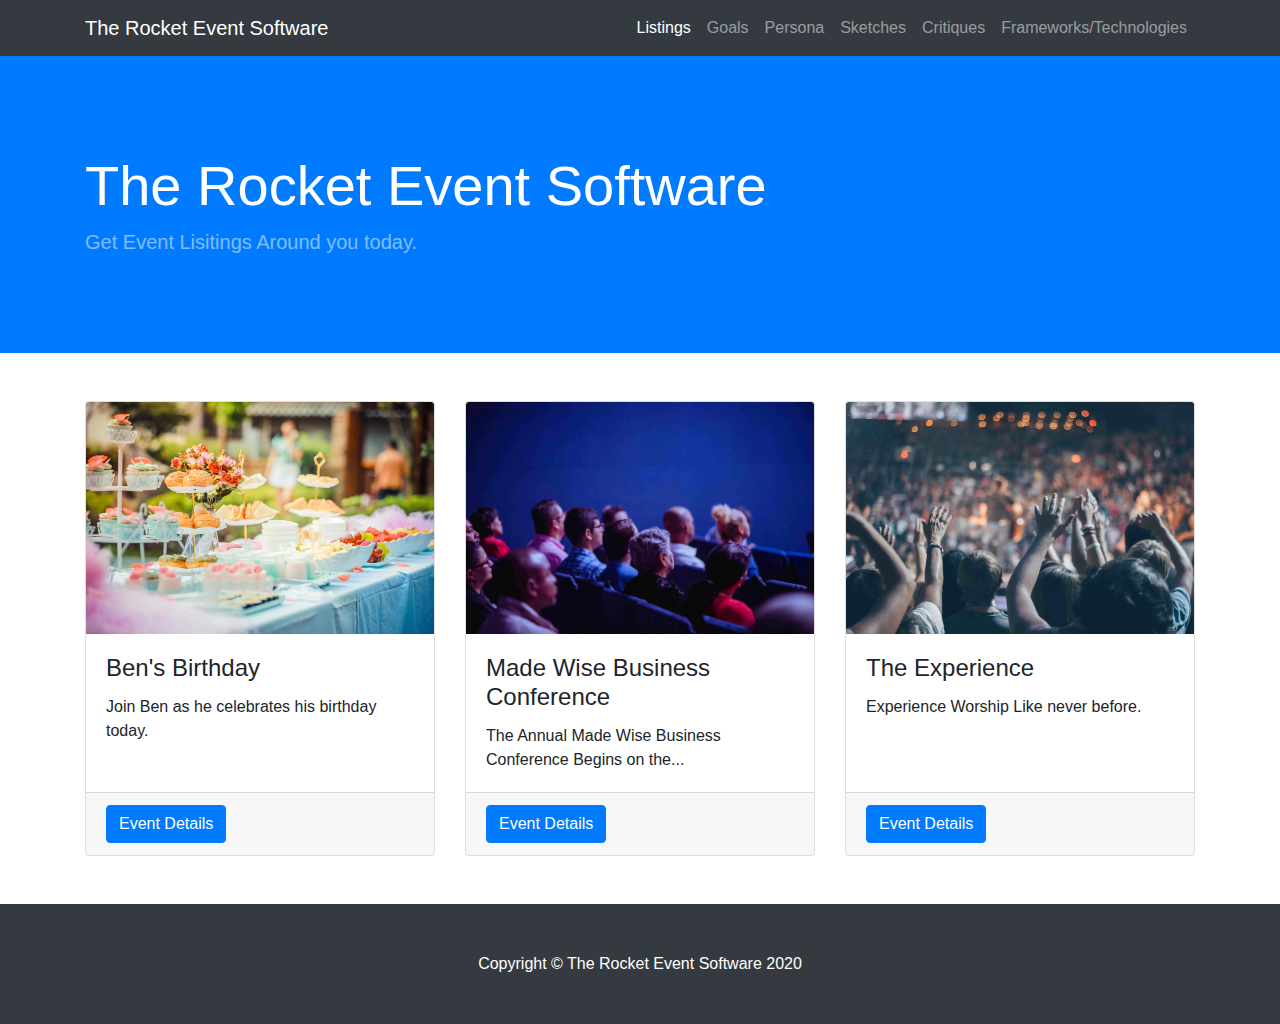
==== index.html @ 5c342f7d "Code Base chore(Rocket Event Software)" ====
<!DOCTYPE html>
<html lang="en">

<head>

  <meta charset="utf-8">
  <meta name="viewport" content="width=device-width, initial-scale=1, shrink-to-fit=no">
  <meta name="description" content="">
  <meta name="author" content="">

  <title>
    The Rocket Event Software
  </title>

  <!-- Bootstrap core CSS -->
  <link href="vendor/bootstrap/css/bootstrap.min.css" rel="stylesheet">

  <!-- Custom styles for this template -->
  <link href="css/frontpage.css" rel="stylesheet">

</head>

<body>

  <!-- Navigation -->
  <nav class="navbar navbar-expand-lg navbar-dark bg-dark fixed-top">
    <div class="container">
      <a class="navbar-brand" href="index.html">The Rocket Event Software</a>
      <button class="navbar-toggler" type="button" data-toggle="collapse" data-target="#navbarResponsive" aria-controls="navbarResponsive" aria-expanded="false" aria-label="Toggle navigation">
        <span class="navbar-toggler-icon"></span>
      </button>
      <div class="collapse navbar-collapse" id="navbarResponsive">
        <ul class="navbar-nav ml-auto">
          <li class="nav-item active">
            <a class="nav-link" href="index.html">Listings
              <span class="sr-only">(current)</span>
            </a>
          </li>
          <li class="nav-item">
            <a class="nav-link" href="goals.html">Goals</a>
          </li>
          <li class="nav-item">
            <a class="nav-link" href="persona.html">Persona</a>
          </li>
          <li class="nav-item">
            <a class="nav-link" href="sketches.html">Sketches</a>
          </li>
          <li class="nav-item">
            <a class="nav-link" href="critique.html">Critiques</a>
          </li>
          <li class="nav-item">
            <a class="nav-link" href="frameworks.html">Frameworks/Technologies</a>
          </li>
        </ul>
      </div>
    </div>
  </nav>

  <!-- Header -->
  <header class="bg-primary py-5 mb-5">
    <div class="container h-100">
      <div class="row h-100 align-items-center">
        <div class="col-lg-12">
          <h1 class="display-4 text-white mt-5 mb-2">The Rocket Event Software</h1>
          <p class="lead mb-5 text-white-50">Get Event Lisitings Around you today.</p>
        </div>
      </div>
    </div>
  </header>

  <!-- Page Content -->
  <div class="container">

    <div class="row">
      <div class="col-md-4 mb-5">
        <div class="card h-100">
          <img class="card-img-top" src="images/events/001.jpg" alt="">
          <div class="card-body">
            <h4 class="card-title">Ben's Birthday</h4>
            <p class="card-text">Join Ben as he celebrates his birthday today.</p>
          </div>
          <div class="card-footer">
            <a href="event1.html" class="btn btn-primary">Event Details</a>
          </div>
        </div>
      </div>
      <div class="col-md-4 mb-5">
        <div class="card h-100">
          <img class="card-img-top" src="images/events/002.jpg" alt="">
          <div class="card-body">
            <h4 class="card-title">Made Wise Business Conference</h4>
            <p class="card-text">The Annual Made Wise Business Conference Begins on the...</p>
          </div>
          <div class="card-footer">
            <a href="event2.html" class="btn btn-primary">Event Details</a>
          </div>
        </div>
      </div>
      <div class="col-md-4 mb-5">
        <div class="card h-100">
          <img class="card-img-top" src="images/events/003.jpg" alt="">
          <div class="card-body">
            <h4 class="card-title">The Experience</h4>
            <p class="card-text">Experience Worship Like never before.</p>
          </div>
          <div class="card-footer">
            <a href="event3.html" class="btn btn-primary">Event Details</a>
          </div>
        </div>
      </div>
    </div>
    <!-- /.row -->

  </div>
  <!-- /.container -->

  <!-- Footer -->
  <footer class="py-5 bg-dark">
    <div class="container">
      <p class="m-0 text-center text-white">Copyright &copy; The Rocket Event Software 2020</p>
    </div>
    <!-- /.container -->
  </footer>

  <!-- Bootstrap core JavaScript -->
  <script src="vendor/jquery/jquery.min.js"></script>
  <script src="vendor/bootstrap/js/bootstrap.bundle.min.js"></script>

</body>

</html>
---- css/frontpage.css ----
body {
  padding-top: 56px;
}
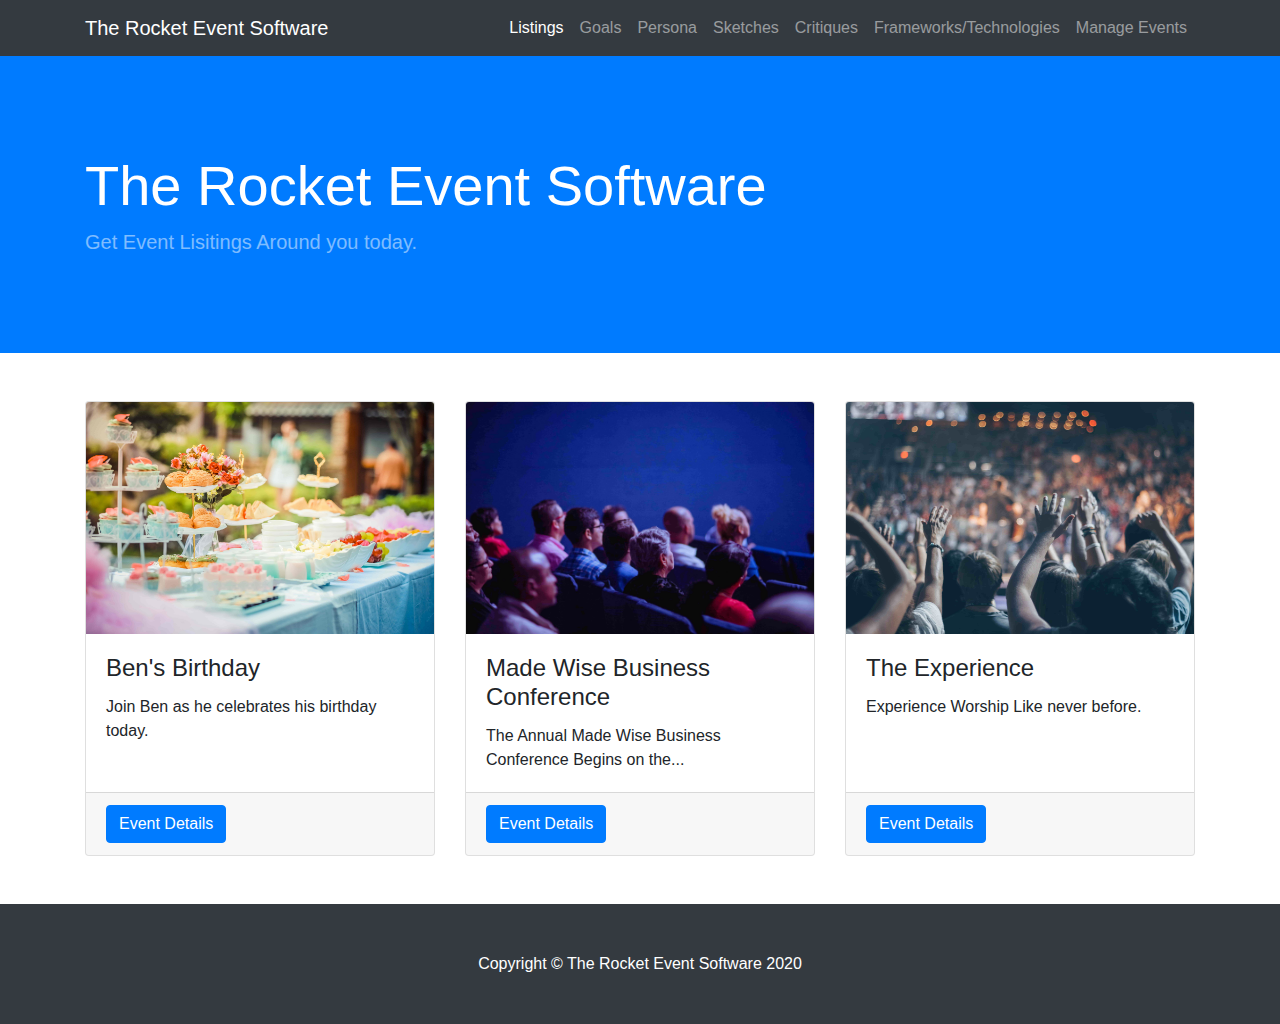
==== commit bc90c08d: "chore(Added Manger.html)" ====
--- a/index.html
+++ b/index.html
@@ -26,7 +26,8 @@
   <nav class="navbar navbar-expand-lg navbar-dark bg-dark fixed-top">
     <div class="container">
       <a class="navbar-brand" href="index.html">The Rocket Event Software</a>
-      <button class="navbar-toggler" type="button" data-toggle="collapse" data-target="#navbarResponsive" aria-controls="navbarResponsive" aria-expanded="false" aria-label="Toggle navigation">
+      <button class="navbar-toggler" type="button" data-toggle="collapse" data-target="#navbarResponsive"
+        aria-controls="navbarResponsive" aria-expanded="false" aria-label="Toggle navigation">
         <span class="navbar-toggler-icon"></span>
       </button>
       <div class="collapse navbar-collapse" id="navbarResponsive">
@@ -50,6 +51,9 @@
           </li>
           <li class="nav-item">
             <a class="nav-link" href="frameworks.html">Frameworks/Technologies</a>
+          </li>
+          <li class="nav-item">
+            <a class="nav-link" href="manager.html">Manage Events</a>
           </li>
         </ul>
       </div>
@@ -128,4 +132,4 @@
 
 </body>
 
-</html>
+</html>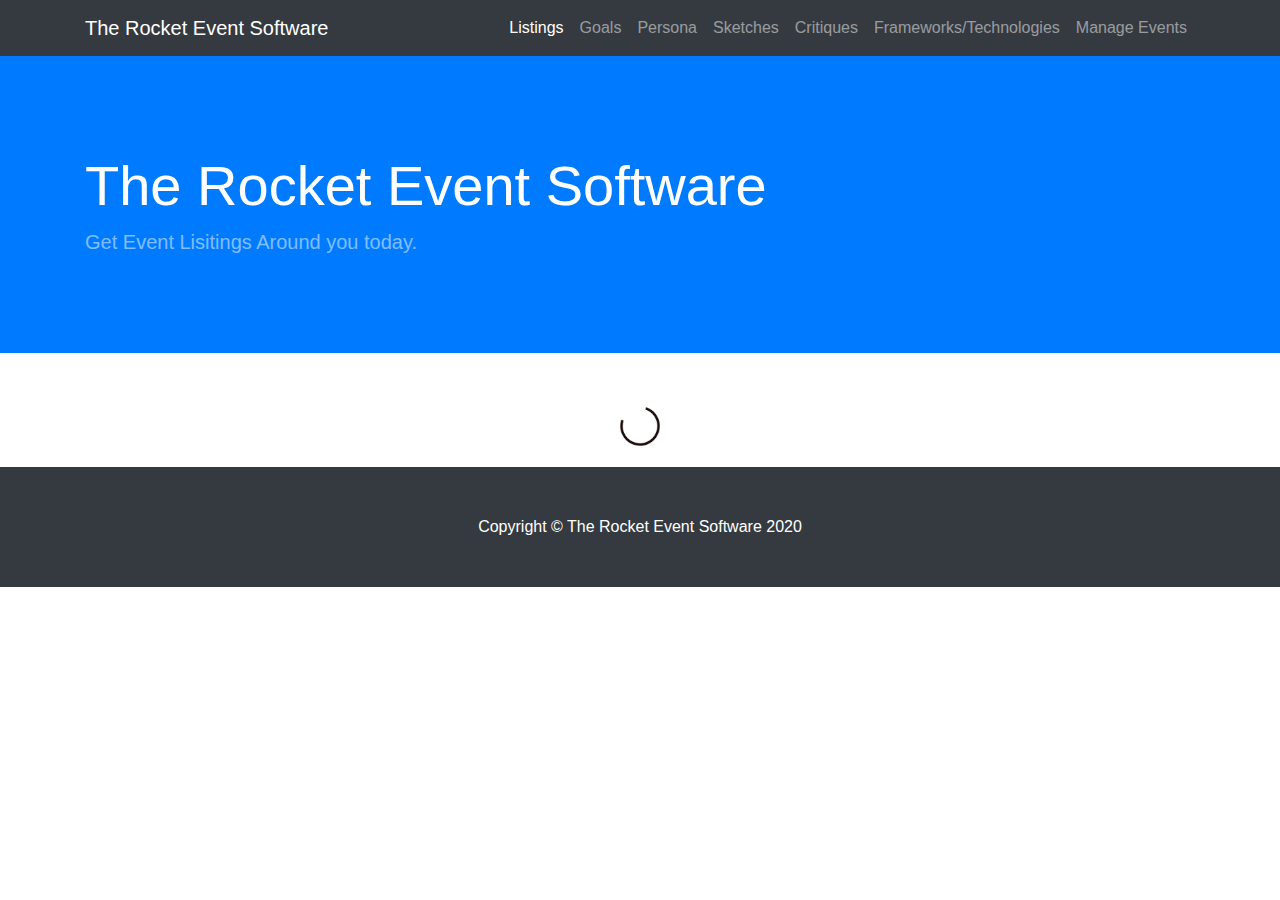
==== commit f0baaa94: "chore(): Home Page Retrieval of Event Listings" ====
--- a/index.html
+++ b/index.html
@@ -14,9 +14,14 @@
 
   <!-- Bootstrap core CSS -->
   <link href="vendor/bootstrap/css/bootstrap.min.css" rel="stylesheet">
+  
+  <script src="vendor/jquery/jquery.min.js"></script>
+  <script src="vendor/popper/popper.js"></script>
 
   <!-- Custom styles for this template -->
   <link href="css/frontpage.css" rel="stylesheet">
+
+  <script src="vendor/bootstrap/js/bootstrap.min.js"></script>
 
 </head>
 
@@ -75,43 +80,10 @@
   <!-- Page Content -->
   <div class="container">
 
-    <div class="row">
-      <div class="col-md-4 mb-5">
-        <div class="card h-100">
-          <img class="card-img-top" src="images/events/001.jpg" alt="">
-          <div class="card-body">
-            <h4 class="card-title">Ben's Birthday</h4>
-            <p class="card-text">Join Ben as he celebrates his birthday today.</p>
-          </div>
-          <div class="card-footer">
-            <a href="event1.html" class="btn btn-primary">Event Details</a>
-          </div>
-        </div>
-      </div>
-      <div class="col-md-4 mb-5">
-        <div class="card h-100">
-          <img class="card-img-top" src="images/events/002.jpg" alt="">
-          <div class="card-body">
-            <h4 class="card-title">Made Wise Business Conference</h4>
-            <p class="card-text">The Annual Made Wise Business Conference Begins on the...</p>
-          </div>
-          <div class="card-footer">
-            <a href="event2.html" class="btn btn-primary">Event Details</a>
-          </div>
-        </div>
-      </div>
-      <div class="col-md-4 mb-5">
-        <div class="card h-100">
-          <img class="card-img-top" src="images/events/003.jpg" alt="">
-          <div class="card-body">
-            <h4 class="card-title">The Experience</h4>
-            <p class="card-text">Experience Worship Like never before.</p>
-          </div>
-          <div class="card-footer">
-            <a href="event3.html" class="btn btn-primary">Event Details</a>
-          </div>
-        </div>
-      </div>
+    <p style="text-align: center;">
+      <img src="images/assets/roller.gif" alt="rolling_spinner" width="50" id="rowSpinner">
+    </p>
+    <div class="row" id="rowData">
     </div>
     <!-- /.row -->
 
@@ -126,9 +98,7 @@
     <!-- /.container -->
   </footer>
 
-  <!-- Bootstrap core JavaScript -->
-  <script src="vendor/jquery/jquery.min.js"></script>
-  <script src="vendor/bootstrap/js/bootstrap.bundle.min.js"></script>
+  <script src="js/home.js"></script>
 
 </body>
 
--- a/css/frontpage.css
+++ b/css/frontpage.css
@@ -1,3 +1,20 @@
 body {
   padding-top: 56px;
 }
+
+.customiseText{
+  padding: 10px;
+  text-align: center;
+  display: none;
+  color: white;
+  border-radius: 6px;
+}
+
+
+.customiseText2{
+  padding: 10px;
+  text-align: center;
+  display: none;
+  color: white;
+  border-radius: 6px;
+}